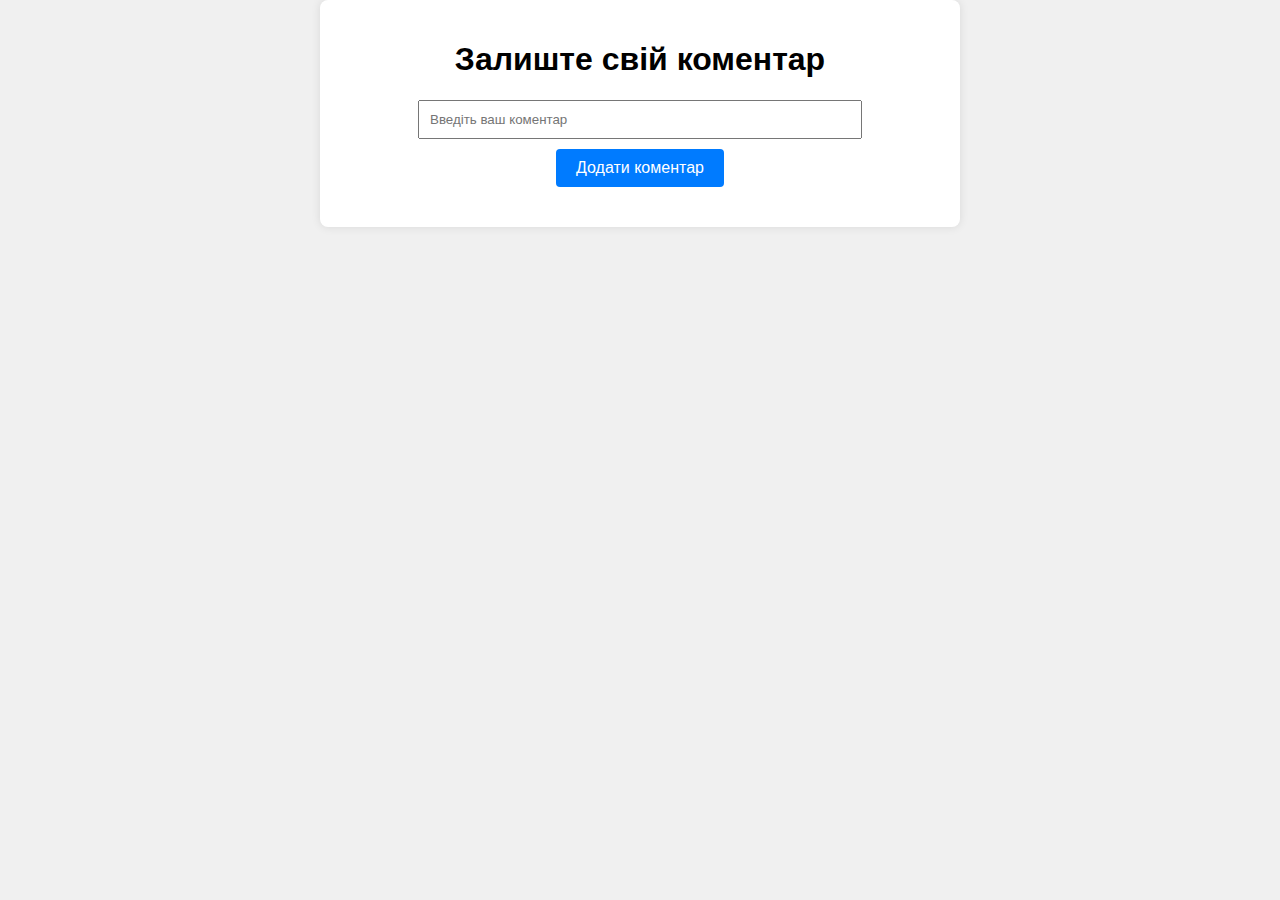
==== src/main/resources/static/index.html @ 4415166f "Move git initialization to CommentProject folder" ====
<!DOCTYPE html>
<html lang="en">
<head>
    <meta charset="UTF-8">
    <meta name="viewport" content="width=device-width, initial-scale=1.0">
    <title>Мій сайт з коментарями</title>
    <style>
        body {
            font-family: Arial, sans-serif;
            margin: 0;
            padding: 0;
            display: flex;
            flex-direction: column;
            align-items: center;
            background-color: #f0f0f0;
            min-height: 100vh;
        }

        .container {
            max-width: 600px;
            width: 100%;
            padding: 20px;
            background-color: #fff;
            border-radius: 8px;
            box-shadow: 0 0 10px rgba(0, 0, 0, 0.1);
            text-align: center;
        }

        input[type="text"] {
            padding: 10px;
            width: 70%;
            margin-bottom: 10px;
        }

        button {
            padding: 10px 20px;
            font-size: 16px;
            background-color: #007bff;
            color: #fff;
            border: none;
            border-radius: 4px;
            cursor: pointer;
        }

        button:hover {
            background-color: #0056b3;
        }

        #comments {
            margin-top: 20px;
            text-align: left;
        }

        .comment {
            padding: 10px;
            margin-bottom: 5px;
            border-radius: 4px;
            background-color: #f9f9f9;
            border: 1px solid #ccc;
        }
    </style>
</head>
<body>
<div class="container">
    <h1>Залиште свій коментар</h1>
    <input type="text" id="commentInput" placeholder="Введіть ваш коментар">
    <button id="addCommentBtn">Додати коментар</button>
    <div id="comments"></div>
</div>
<script src="jscode.js"></script>
</body>
</html>
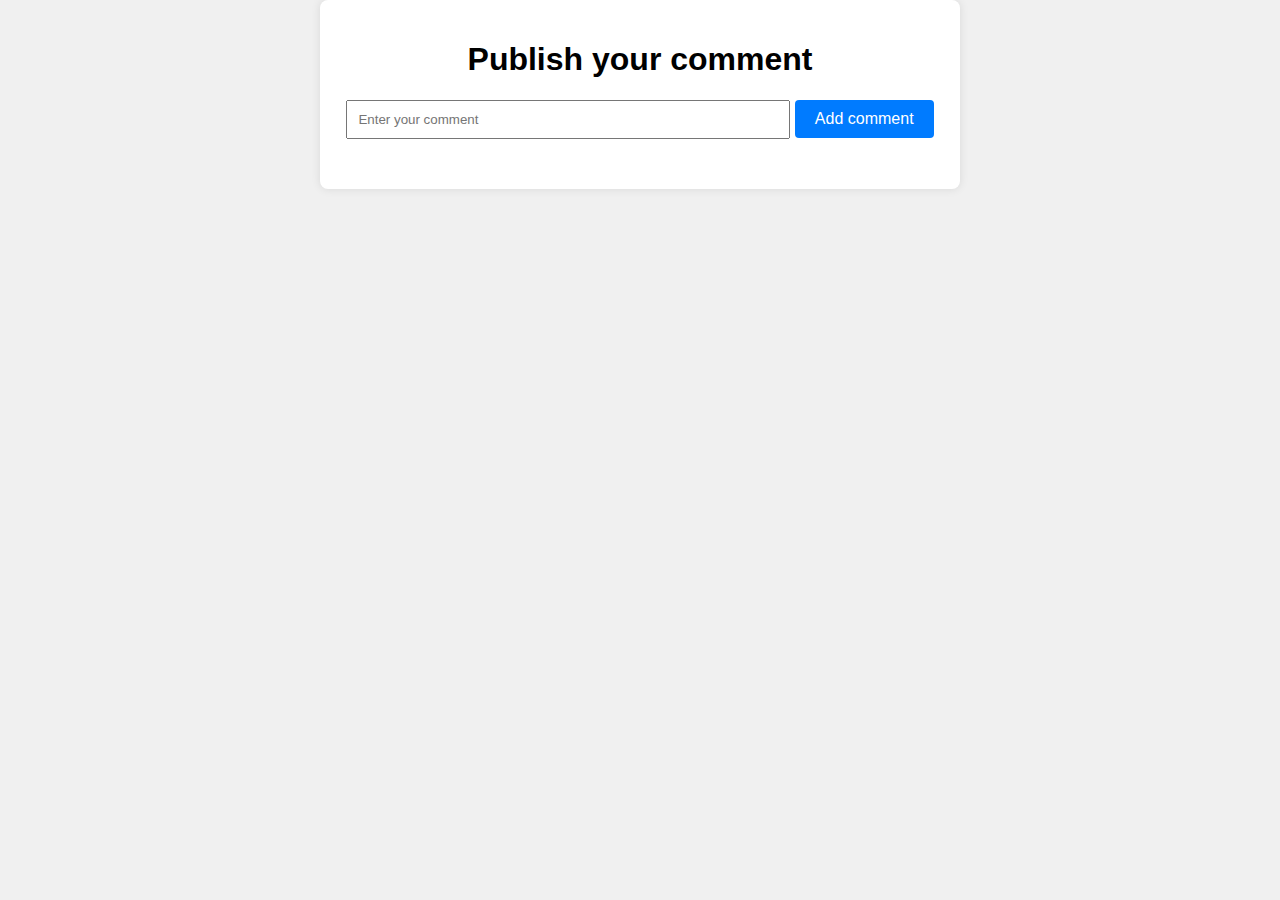
==== commit 1aecd885: "Release updated to 2.0.0 Changes: 1) Migrated from Singleton object datastorage to PostgreSQL. 2) Ad" ====
--- a/src/main/resources/static/index.html
+++ b/src/main/resources/static/index.html
@@ -3,68 +3,17 @@
 <head>
     <meta charset="UTF-8">
     <meta name="viewport" content="width=device-width, initial-scale=1.0">
-    <title>Мій сайт з коментарями</title>
-    <style>
-        body {
-            font-family: Arial, sans-serif;
-            margin: 0;
-            padding: 0;
-            display: flex;
-            flex-direction: column;
-            align-items: center;
-            background-color: #f0f0f0;
-            min-height: 100vh;
-        }
-
-        .container {
-            max-width: 600px;
-            width: 100%;
-            padding: 20px;
-            background-color: #fff;
-            border-radius: 8px;
-            box-shadow: 0 0 10px rgba(0, 0, 0, 0.1);
-            text-align: center;
-        }
-
-        input[type="text"] {
-            padding: 10px;
-            width: 70%;
-            margin-bottom: 10px;
-        }
-
-        button {
-            padding: 10px 20px;
-            font-size: 16px;
-            background-color: #007bff;
-            color: #fff;
-            border: none;
-            border-radius: 4px;
-            cursor: pointer;
-        }
-
-        button:hover {
-            background-color: #0056b3;
-        }
-
-        #comments {
-            margin-top: 20px;
-            text-align: left;
-        }
-
-        .comment {
-            padding: 10px;
-            margin-bottom: 5px;
-            border-radius: 4px;
-            background-color: #f9f9f9;
-            border: 1px solid #ccc;
-        }
-    </style>
+    <title>Comment website</title>
+    <link rel="stylesheet" href="style.css"/>
 </head>
 <body>
 <div class="container">
-    <h1>Залиште свій коментар</h1>
-    <input type="text" id="commentInput" placeholder="Введіть ваш коментар">
-    <button id="addCommentBtn">Додати коментар</button>
+    <h1>Publish your comment</h1>
+    <div id="alert" style="display: none; color: red; margin-bottom: 10px;">Your comment should be less than 5000
+        symbols.
+    </div>
+    <input type="text" id="commentInput" placeholder="Enter your comment">
+    <button id="addCommentBtn">Add comment</button>
     <div id="comments"></div>
 </div>
 <script src="jscode.js"></script>
--- a/src/main/resources/static/style.css
+++ b/src/main/resources/static/style.css
@@ -0,0 +1,83 @@
+body {
+    font-family: Arial, sans-serif;
+    margin: 0;
+    padding: 0;
+    display: flex;
+    flex-direction: column;
+    align-items: center;
+    background-color: #f0f0f0;
+    min-height: 100vh;
+}
+
+.container {
+    max-width: 600px;
+    width: 100%;
+    padding: 20px;
+    background-color: #fff;
+    border-radius: 8px;
+    box-shadow: 0 0 10px rgba(0, 0, 0, 0.1);
+    text-align: center;
+}
+
+input[type="text"] {
+    padding: 10px;
+    width: 70%;
+    margin-bottom: 10px;
+}
+
+button {
+    padding: 10px 20px;
+    font-size: 16px;
+    background-color: #007bff;
+    color: #fff;
+    border: none;
+    border-radius: 4px;
+    cursor: pointer;
+}
+
+button:hover {
+    background-color: #0056b3;
+}
+
+#comments {
+    margin-top: 20px;
+    text-align: left;
+}
+
+.comment {
+    padding: 10px;
+    margin-bottom: 5px;
+    border-radius: 4px;
+    background-color: #f9f9f9;
+    border: 1px solid #ccc;
+    display: flex;
+    justify-content: space-between;
+    align-items: center;
+}
+
+.comment-text {
+    flex-grow: 1;
+    margin-right: 10px;
+}
+
+.comment-time {
+    font-size: 0.8em;
+    color: #888;
+    margin-right: 10px;
+    white-space: nowrap;
+}
+
+.comment-actions {
+    display: flex;
+    gap: 10px;
+    margin-left: auto;
+}
+
+.comment-actions button {
+    background-color: #ff4d4d;
+    white-space: nowrap;
+}
+
+.comment-actions button.edit {
+    background-color: #4CAF50;
+}
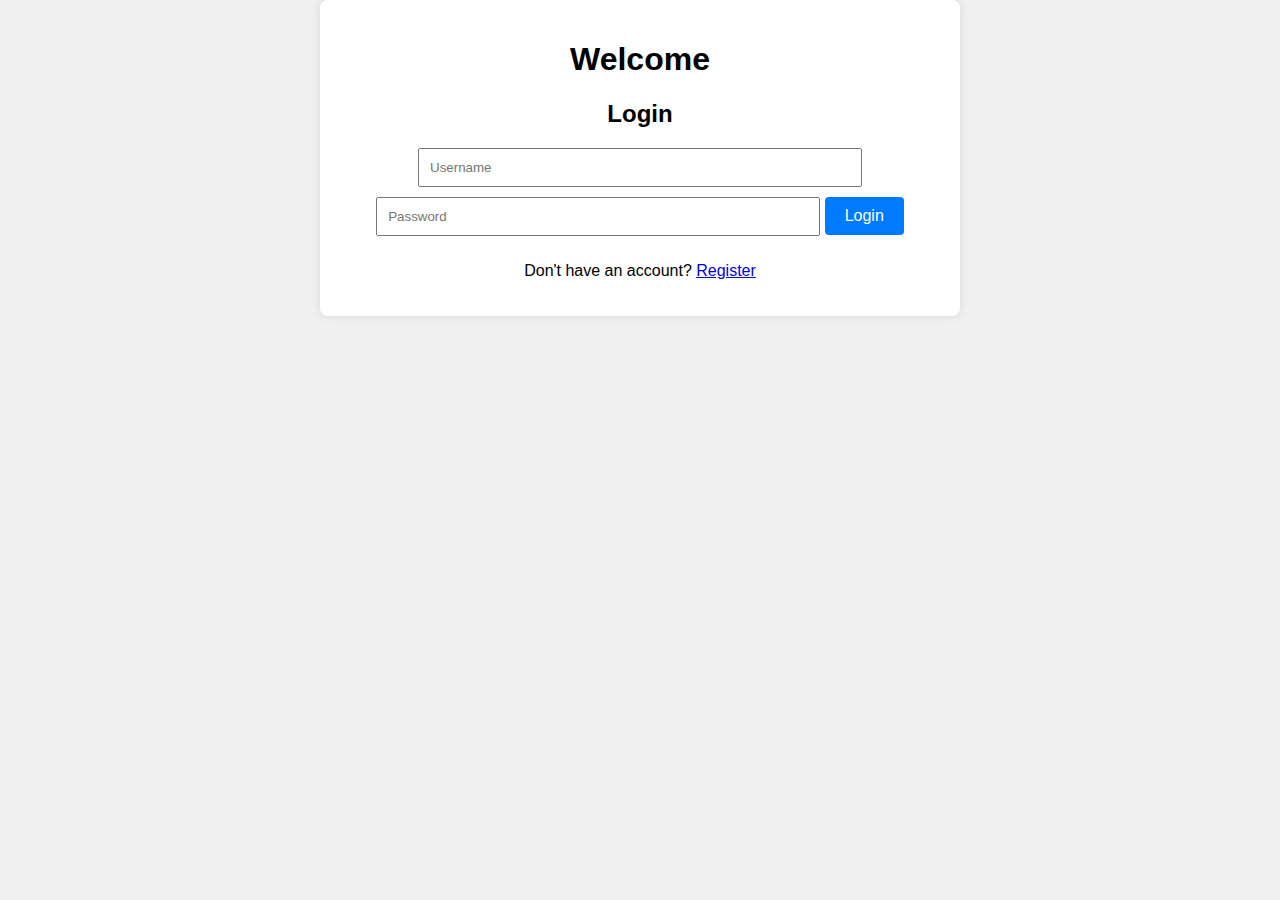
==== commit f6dc59a8: "Release updated to 2.3.0 1) Added authorization & registration with Spring Security using JWT. 2) Up" ====
--- a/src/main/resources/static/index.html
+++ b/src/main/resources/static/index.html
@@ -4,11 +4,14 @@
     <meta charset="UTF-8">
     <meta name="viewport" content="width=device-width, initial-scale=1.0">
     <title>Comment website</title>
-    <link rel="stylesheet" href="style.css"/>
+    <link rel="stylesheet" href="index.css"/>
 </head>
 <body>
 <div class="container">
-    <h1>Publish your comment</h1>
+    <div id="header">
+        <h1>Publish your comment</h1>
+        <button id="logoutBtn">Logout</button>
+    </div>
     <div id="alert" style="display: none; color: red; margin-bottom: 10px;">Your comment should be less than 5000
         symbols.
     </div>
@@ -16,6 +19,6 @@
     <button id="addCommentBtn">Add comment</button>
     <div id="comments"></div>
 </div>
-<script src="jscode.js"></script>
+<script src="index.js"></script>
 </body>
-</html>
+</html>--- a/src/main/resources/static/index.css
+++ b/src/main/resources/static/index.css
@@ -0,0 +1,88 @@
+body {
+    font-family: Arial, sans-serif;
+    margin: 0;
+    padding: 0;
+    display: flex;
+    flex-direction: column;
+    align-items: center;
+    background-color: #f0f0f0;
+    min-height: 100vh;
+}
+
+.container {
+    max-width: 600px;
+    width: 100%;
+    padding: 20px;
+    background-color: #fff;
+    border-radius: 8px;
+    box-shadow: 0 0 10px rgba(0, 0, 0, 0.1);
+    text-align: center;
+}
+
+#header {
+    display: flex;
+    justify-content: space-between;
+    align-items: center;
+    margin-bottom: 20px;
+}
+
+input[type="text"], input[type="password"] {
+    padding: 10px;
+    width: 70%;
+    margin-bottom: 10px;
+}
+
+button {
+    padding: 10px 20px;
+    font-size: 16px;
+    background-color: #007bff;
+    color: #fff;
+    border: none;
+    border-radius: 4px;
+    cursor: pointer;
+}
+
+button:hover {
+    background-color: #0056b3;
+}
+
+#comments {
+    margin-top: 20px;
+    text-align: left;
+}
+
+.comment {
+    padding: 10px;
+    margin-bottom: 5px;
+    border-radius: 4px;
+    background-color: #f9f9f9;
+    border: 1px solid #ccc;
+    display: flex;
+    flex-direction: column;
+}
+
+.comment-text {
+    flex-grow: 1;
+    margin-right: 10px;
+}
+
+.comment-time, .comment-author {
+    font-size: 0.8em;
+    color: #888;
+    margin-right: 10px;
+}
+
+.comment-actions {
+    display: flex;
+    gap: 10px;
+    margin-top: 10px;
+}
+
+.comment-actions button {
+    background-color: #ff4d4d;
+    white-space: nowrap;
+}
+
+.comment-actions button.edit {
+    background-color: #4CAF50;
+}